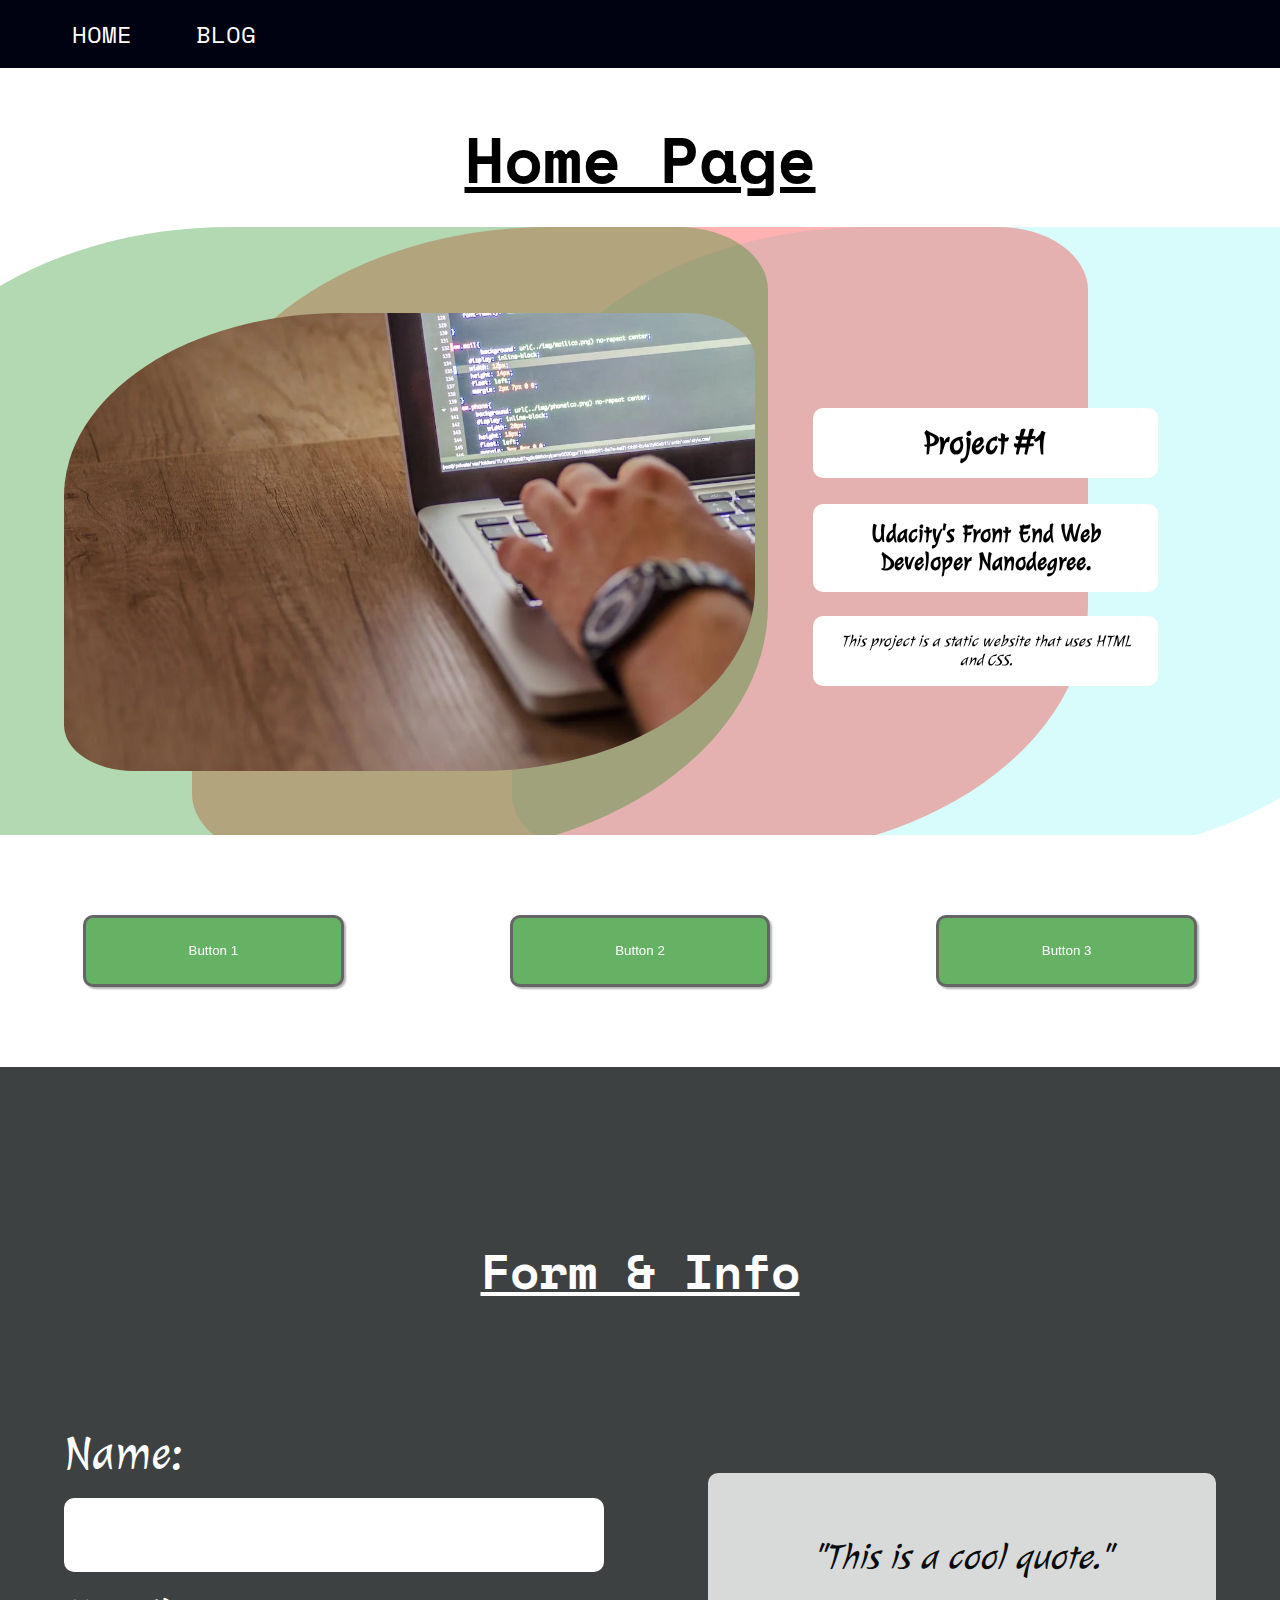
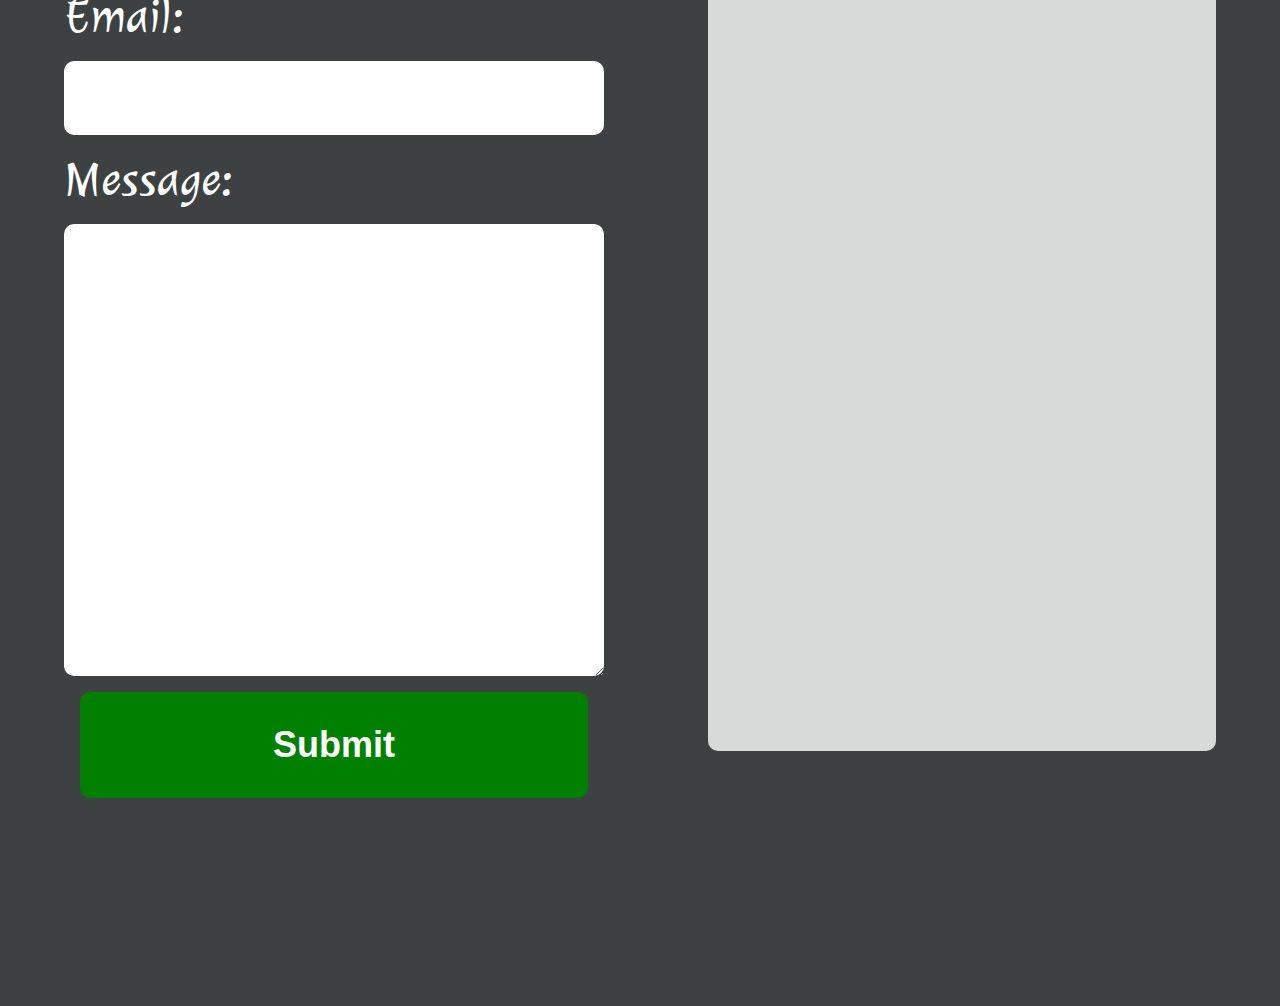
==== index.html @ ba952470 "initial" ====
<!DOCTYPE html>
<html>
    <head>
        <meta charset="UTF-8">
        <title>Personal Blog Website</title>
        <link rel="stylesheet" href="style/index.css">
        <link rel="stylesheet" href="style/footer.css">
        <link rel="stylesheet" href="style/header.css">
        <link rel="preconnect" href="https://fonts.googleapis.com">
        <link rel="preconnect" href="https://fonts.gstatic.com" crossorigin>
        <link href="https://fonts.googleapis.com/css2?family=Caveat&family=Julee&family=Space+Mono&display=swap" rel="stylesheet">    
    </head>
    <body class="container">
        <div>
            <header>
                <nav class="navbar">
                    <ul>
                        <li><a class="mono text-white text-lg" href="index.html">Home</a></li>
                        <li><a class="mono text-white text-lg" href="blog.html">Blog</a></li>
                    </ul>
                </nav>
            </header>
            <div class="">
                <section class="bg-white">
                    <h1 class="mono text-underline text-2xl">Home Page</h1>
                    <div class="hero">
                        <img class="heroImg" src="assets/pexels.webp" alt="laptop image">
                        <div class="greet">
                            <h2 class="script text-bg-white text-xl text-black text-bold">Project #1</h2>
                            <h3 class="script text-bold text-lg text-bg-white">
                                Udacity's Front End Web Developer Nanodegree.
                            </h3>
                            <p class="script text-thin text-italic text-bg-white">This project is a static website that uses HTML and CSS.</p>
                        </div>
                        <div class="box1"></div>
                        <div class="box2"></div>
                        <div class="box3"></div>
                    </div>
                    <div class="button-box">
                        <button class="button">Button 1</button>
                        <button class="button">Button 2</button>
                        <button class="button">Button 3</button>
                    </div>
                </section>
                <section class="bg-black text-lg">
                    <div class="index-bottom">
                        <h2 class="mono subtitle text-white text-xl">Form & Info</h2>
                        <div class="index-info">
                            <form class="form" action="">
                                <label for="name" class="script my-1 text-xl text-white">Name:</label>
                                <input type="text" name="name" id="name" class=" input-field script text-lg text-black">
                                <label for="email" class="script my-1 text-xl text-white">Email:</label>
                                <input type="email" name="email" id="email" class="script text-lg input-field text-black">
                                <label for="message" class="script my-1 text-xl text-white">Message:</label>
                                <textarea name="message" id="message" cols="30" rows="10" class="script text-lg input-field text-black"></textarea>
                                <input type="submit" value="Submit" class="submit">
                            </form>
                            <blockquote class="script blockquote">
                                "This is a cool quote."
                            </blockquote>
                        </div>
                    </div>
                    <div>
                    </div>
                </section>
            </div>
            <footer>
                Udacity Front End Web Developer Nanodegree Project #1
            </footer>
        </div>
    </body>
</html>
---- style/index.css ----
/* TEXT FORMAT */

.script {
    font-family: 'Julee', cursive;
}

.mono {
    font-family: 'Space Mono', monospace;
}

.text-sm {
    font-size: 0.5em;
}

.text-lg {
    font-size: 1.5em;
}

.text-xl {
    font-size: 2em;
}

.text-2xl {
    font-size: 4em;
}

.text-bg-white {
    background-color: white;
    padding: 1rem;
    border-radius: 10px;
}


.bg-white {
    background-color: white;
}

.bg-black {
    background: #3d4142
}

.text-white {
    color: white;
}

.text-black {
    color: black;
}

.text-bold {
    font-weight: bolder;
}

.text-thin {
    font-weight: 200;
}

.text-italic {
    font-style: italic;
}

.text-underline{
    text-decoration: underline;
}

.subtitle {
    text-align: center;
    text-decoration: underline;
}

.my-1 {
    margin: 1rem 0;
}

.my-2 {
    margin: 2rem 0;
}

.mx-1 {
    margin: 0 1rem;
}

.mx-2 {
    margin: 0 2rem;
}

.text-center {
    text-align: center;
}

.input-field {
    width: 100%;
    padding: 1rem;
    border-radius: 10px;
    border: none;
    background: white;
}

.submit {
    width: 100%;
    padding: 2rem;
    border-radius: 10px;
    border: none;
    background: green;
    color: white;
    font-weight: bolder;
    font-size: 1.5em;
    margin: 1rem;
}

.social-links {
    display: flex;
    justify-content: space-around;
    align-items: center;
    flex-direction: row;
    width: 100%;
}

.social-link {
    padding: 0.5rem;
    border-radius: 10px;
    border: none;
    background: green;
    color: white;
    font-weight: bolder;
    font-size: 0.5em;
    margin: 1rem;
}

.social-link:hover {
    cursor: grab;
}

/* UNIVERSAL STYLES */

body {
    margin: 0;
    background: #000111;
    overflow-x: hidden;
}

section {
    padding: 0;
    margin: 0;
    width: 100%;
    display: flex;
    justify-content: center;
    align-items: center;
    flex-direction: column;
    background: black;
    overflow: hidden;
}

.blockquote {
    font-style: italic;
    font-size: 1.5em;
    text-align: center;
    padding: 10%;
    margin: 20% 10%;
    border-radius: 10px;
    background: white;
    opacity: 0.8;
}


@media only screen and (max-width: 600px) {
    .container {
        width: 100% !important;
    }

    .hero {
        display: flex;
        justify-content: space-around;
        overflow: hidden;
        align-items: center;
        flex-direction: column;
        padding: 10% 5%;
        z-index: 2;
    }

    .heroImg {
        width: 60%;
        height: 60%;
        border-radius: 40% 10%;
        padding: 20% 0;
        justify-self: start;
        z-index: 2;
    }
    
    .greet {
        padding: 10%;
        width: 100%;
        text-align: center;
        background: #7ef2f2;
    }


    .button-box {
        display: flex;
        justify-content: space-around;
        align-items: center;
        flex-direction: column;
        padding: 5%;
        width: 100%;
    }

    .button {
        padding: 5% 20%;
        background: green;
        opacity: 0.6;
        border-radius: 10px;
        color: white;
        border: black;
        border-style: solid;
        box-shadow: 2px 2px 2px gray;
        margin: 1rem;
    }
    
    .button:hover {
        background: #7ef2f2;
        opacity: 0.6;
        color: black;
        cursor: grab;
    }

    .index-info {
        display: grid;
        gap: 0.5rem;
        width: 100vw;
        grid-template-columns: 1fr;
    }

    .form {
        padding: 10%;
        display: flex;
        flex-direction: column;
    }
    .post {
        display: flex;
        justify-content: center;
        align-items: center;
        flex-direction: column;
        font-size: 1.5em;
        border-radius: 10px;
        margin: 2rem;
        width: 90%;
        height: 90%;
        background-color: #3d4142
    }
    
    .blog {
        padding: 10%;
        width: 80%;
    }

    .posts {
        display: grid;
        gap: 1rem;
        grid-template-columns: repeat(auto-fit, minmax(300px, 1fr));
    }

    .post {
        padding: 5%;
        color: white;
    }

    .post-content{
        display: flex;
        justify-content: center;
        align-items: center;
        flex-direction: column;
        font-size: 1.5em;
        border-radius: 10px;
        margin: 2rem;
        width: 90%;
        height: 90%;
        background-color: #3d4142
    }

    .post-content > * {
        margin: 0rem 1rem;
    }

    .post-img {
        max-width: 60%;
        min-width: 20%;
        height: 100%;
        border-radius: 10px;
    }

    .author {
        display: flex;
        justify-content: center;
        align-items: center;
        flex-direction: row;
        font-size: 0.5em;
        margin: 0 2rem;
        width: 90%;
        height: 90%;
    }

    .author-img {
        width: 50px;
        height: 50px;
        border-radius: 50%;
        margin: 5%;
    }

    .author-img-lg {
        width: 100px;
        height: 100px;
        border-radius: 50%;
        margin: 5%;
    }

    .author-name {

    }

    .post-link {
        text-decoration: none;
        color: #7ef2f2;
    }

    .post-info {
        display: flex;
        justify-content: space-between;
        align-items: start;
        flex-direction: column;
        width: 60%;
        z-index: 2;
        background: white;
        color: black;
        border-radius: 10px;
        padding: 4rem;
    }
}

@media only screen and (min-width: 600px) {
    .container {
        width: 100% !important;
    }

    .hero {
        display: flex;
        justify-content: space-between;
        overflow: hidden;
        align-items: center;
        flex-direction: column;
        padding: 5% 5%;
    }

    .title {
        margin: 0% 0% 80% 0%;
    }

    .heroImg {
        width: 60%;
        height: 60%;
        border-radius: 50% 10%;
        justify-self: start;
        z-index: 2;
    }
    
    .greet {
        padding: 10%;
        z-index: 2;
        text-align: center;
    }

    .box1 {
        background: #7ef2f2;
        opacity: 0.3;
        height: 50%;
        width: 50%;
        position: absolute;
        border-radius: 50%;
        margin: 0% 0% 50% 50%;
        rotate: 90 deg;
    }

    .box2 {
        background: red;
        opacity: 0.3;
        height: 50%;
        width: 50%;
        position: absolute;
        border-radius: 50%;
        margin: 25% 0% 0% 0%;
        rotate: 45 deg;
    }
    .box3 {
        background: green;
        opacity: 0.3;
        height: 50%;
        width: 50%;
        position: absolute;
        border-radius: 50%;
        margin: 50% 50% 0% 0%;
    }

    .button-box {
        display: flex;
        justify-content: space-around;
        align-items: center;
        flex-direction: row;
        width: 100%;
        padding: 5%;
        z-index: 2;
        background: white;
    }

    .button {
        padding: 5% 10%;
        background: green;
        opacity: 0.6;
        border-radius: 10px;
        color: white;
        border: black;
        border-style: solid;
        box-shadow: 2px 2px 2px gray;
        margin: 1rem;
    }
    
    .button:hover {
        background: #7ef2f2;
        opacity: 0.6;
        color: black;
        cursor: grab;
    }

    .index-info {
        display: grid;
        gap: 0.5rem;
        width: 100vw;
        grid-template-columns: 1fr;
    }

    .form {
        padding: 10%;
        display: flex;
        flex-direction: column;
    }

    .post {
        display: flex;
        justify-content: center;
        align-items: center;
        flex-direction: column;
        font-size: 1.5em;
        border-radius: 10px;
        margin: 2rem;
        width: 90%;
        height: 90%;
        background-color: #3d4142
    }
    
    .blog {
        padding: 10%;
        width: 80%;
    }

    .posts {
        display: grid;
        gap: 1rem;
        grid-template-columns: repeat(auto-fit, minmax(300px, 1fr));
    }

    .post {
        padding: 1rem;
        color: white;
    }

    .post-content{
        display: flex;
        justify-content: center;
        align-items: center;
        flex-direction: column;
        font-size: 1.5em;
        border-radius: 10px;
        margin: 2rem;
        width: 90%;
        height: 90%;
        background-color: #3d4142
    }

    .post-content > * {
        margin: 0rem 1rem;
    }

    .post-img {
        max-width: 60%;
        min-width: 20%;
        height: 100%;
        border-radius: 10px;
    }

    .author {
        display: flex;
        justify-content: center;
        align-items: center;
        flex-direction: row;
        font-size: 0.5em;
        margin: 0 2rem;
        width: 90%;
        height: 90%;
    }

    .author-img {
        width: 50px;
        height: 50px;
        border-radius: 50%;
        margin: 5%;
    }

    .author-img-lg {
        width: 100px;
        height: 100px;
        border-radius: 50%;
        margin: 5%;
    }

    .author-name {

    }

    .post-link {
        text-decoration: none;
        color: #7ef2f2;
    }

    .post-info {
        display: flex;
        justify-content: space-between;
        align-items: start;
        flex-direction: column;
        width: 60%;
        z-index: 2;
        background: white;
        color: black;
        border-radius: 10px;
        padding: 4rem;
    }
}

@media only screen and (min-width: 900px) {
    .container {
        width: 100% !important;
    }

    .hero {
        display: flex;
        justify-content: space-around;
        overflow: hidden;
        align-items: center;
        flex-direction: row;
        padding: 5% 5%;
        z-index: 1;
    }

    .heroImg {
        width: 60%;
        height: 60%;
        border-radius: 40% 10%;
        justify-self: start;
        z-index: 2;
    }
    
    .greet {
        padding: 5%;
        z-index: 2;
    }

    .box1 {
        background: #7ef2f2;
        opacity: 0.3;
        height: 70%;
        width: 70%;
        position: absolute;
        border-radius: 40% 10%;
        margin: 0 0% 0% 50%;
        rotate: 90 deg;
    }

    .box2 {
        background: red;
        opacity: 0.3;
        height: 70%;
        width: 70%;
        position: absolute;
        border-radius: 40% 10%;
        margin: 0 0% 0 0%;
        rotate: 45 deg;
    }
    .box3 {
        background: green;
        opacity: 0.3;
        height: 70%;
        width: 70%;
        position: absolute;
        border-radius: 40% 10%;
        margin: 0% 50% 0% 0%;
    }
    .button-box {
        display: flex;
        justify-content: space-around;
        align-items: center;
        flex-direction: row;
        width: 100%;
        padding: 5%;
        z-index: 2;
        background: white;
    }

    .button {
        padding: 2% 8%;
        background: green;
        opacity: 0.6;
        border-radius: 10px;
        color: white;
        border: black;
        border-style: solid;
        box-shadow: 2px 2px 2px gray;
        margin: 1rem;
    }
    
    .button:hover {
        background: #7ef2f2;
        opacity: 0.6;
        color: black;
        cursor: grab;
    }

    .index-bottom{
        padding: 10%;
    }

    .index-info {
        display: grid;
        gap: 0.5rem;
        width: 100vw;
        grid-template-columns: 1fr 1fr;
    }

    .form {
        padding: 10%;
        display: flex;
        flex-direction: column;
    }

    .post {
        display: flex;
        justify-content: center;
        align-items: center;
        flex-direction: column;
        font-size: 1.5em;
        border-radius: 10px;
        margin: 2rem;
        width: 90%;
        height: 90%;
        background-color: #3d4142
    }
    
    .blog {
        padding: 10%;
        width: 80%;
    }

    .posts {
        display: grid;
        gap: 1rem;
        grid-template-columns: repeat(auto-fit, minmax(300px, 1fr));
    }

    .post {
        display: flex;
        padding: 1rem;
        color: white;
    }

    .post-content{
        display: flex;
        justify-content: center;
        align-items: center;
        flex-direction: column;
        font-size: 1.5em;
        border-radius: 10px;
        margin: 2rem;
        width: 90%;
        height: 90%;
        background-color: #3d4142
    }

    .post-content > * {
        margin: 0rem 1rem;
    }

    .post-img {
        max-width: 60%;
        min-width: 20%;
        height: 100%;
        border-radius: 10px;
    }

    .author {
        display: flex;
        justify-content: center;
        align-items: center;
        flex-direction: row;
        font-size: 0.5em;
        margin: 0 2rem;
        width: 90%;
        height: 90%;
    }

    .author-img {
        width: 50px;
        height: 50px;
        border-radius: 50%;
        margin: 5%;
    }

    .author-img-lg {
        width: 100px;
        height: 100px;
        border-radius: 50%;
        margin: 5%;
        align-self: center;
    }

    .author-name {

    }

    .post-link {
        text-decoration: none;
        color: #7ef2f2;
    }

    .post-info {
        display: flex;
        justify-content: space-between;
        align-items: start;
        flex-direction: column;
        width: 60%;
        z-index: 2;
        background: white;
        color: black;
        border-radius: 10px;
        padding: 4rem;
    }

}
---- style/footer.css ----
footer {
    background-color: #000;
    color: #fff;
    padding: 20px;
    text-align: center;
    font-size: 12px;
    position: fixed;
    bottom: 0;
    width: 100%;
}
---- style/header.css ----
@media only screen and (max-width: 600px) {
    .container {
        width: 100% !important;
    }

    nav ul {
        display: flex;
        flex-direction: row;
        justify-content: center;
    }
    nav ul li {
        list-style: none;
        padding: 0 2rem;
    }
    
    nav ul li a {
        text-decoration: none;
        text-transform: uppercase;
    }
}

@media only screen and (min-width: 600px) {
    .container {
        width: 100% !important;
    }

    nav ul {
        display: flex;
        flex-direction: column;
        justify-content: space-around;
    }
    nav ul {
        display: flex;
        flex-direction: row;
        justify-content: start;
    }
    
    nav ul li {
        list-style: none;
        padding: 0 2rem;
    }
    
    nav ul li a {
        text-decoration: none;
        text-transform: uppercase;
    }
}

@media only screen and (min-width: 900px) {
    .container {
        width: 100% !important;
    }

    nav ul {
        display: flex;
        flex-direction: column;
        justify-content: space-around;
    }
    nav ul {
        display: flex;
        flex-direction: row;
        justify-content: start;
    }
    
    nav ul li {
        list-style: none;
        padding: 0 2rem;
    }
    
    nav ul li a {
        text-decoration: none;
        text-transform: uppercase;
    }
}
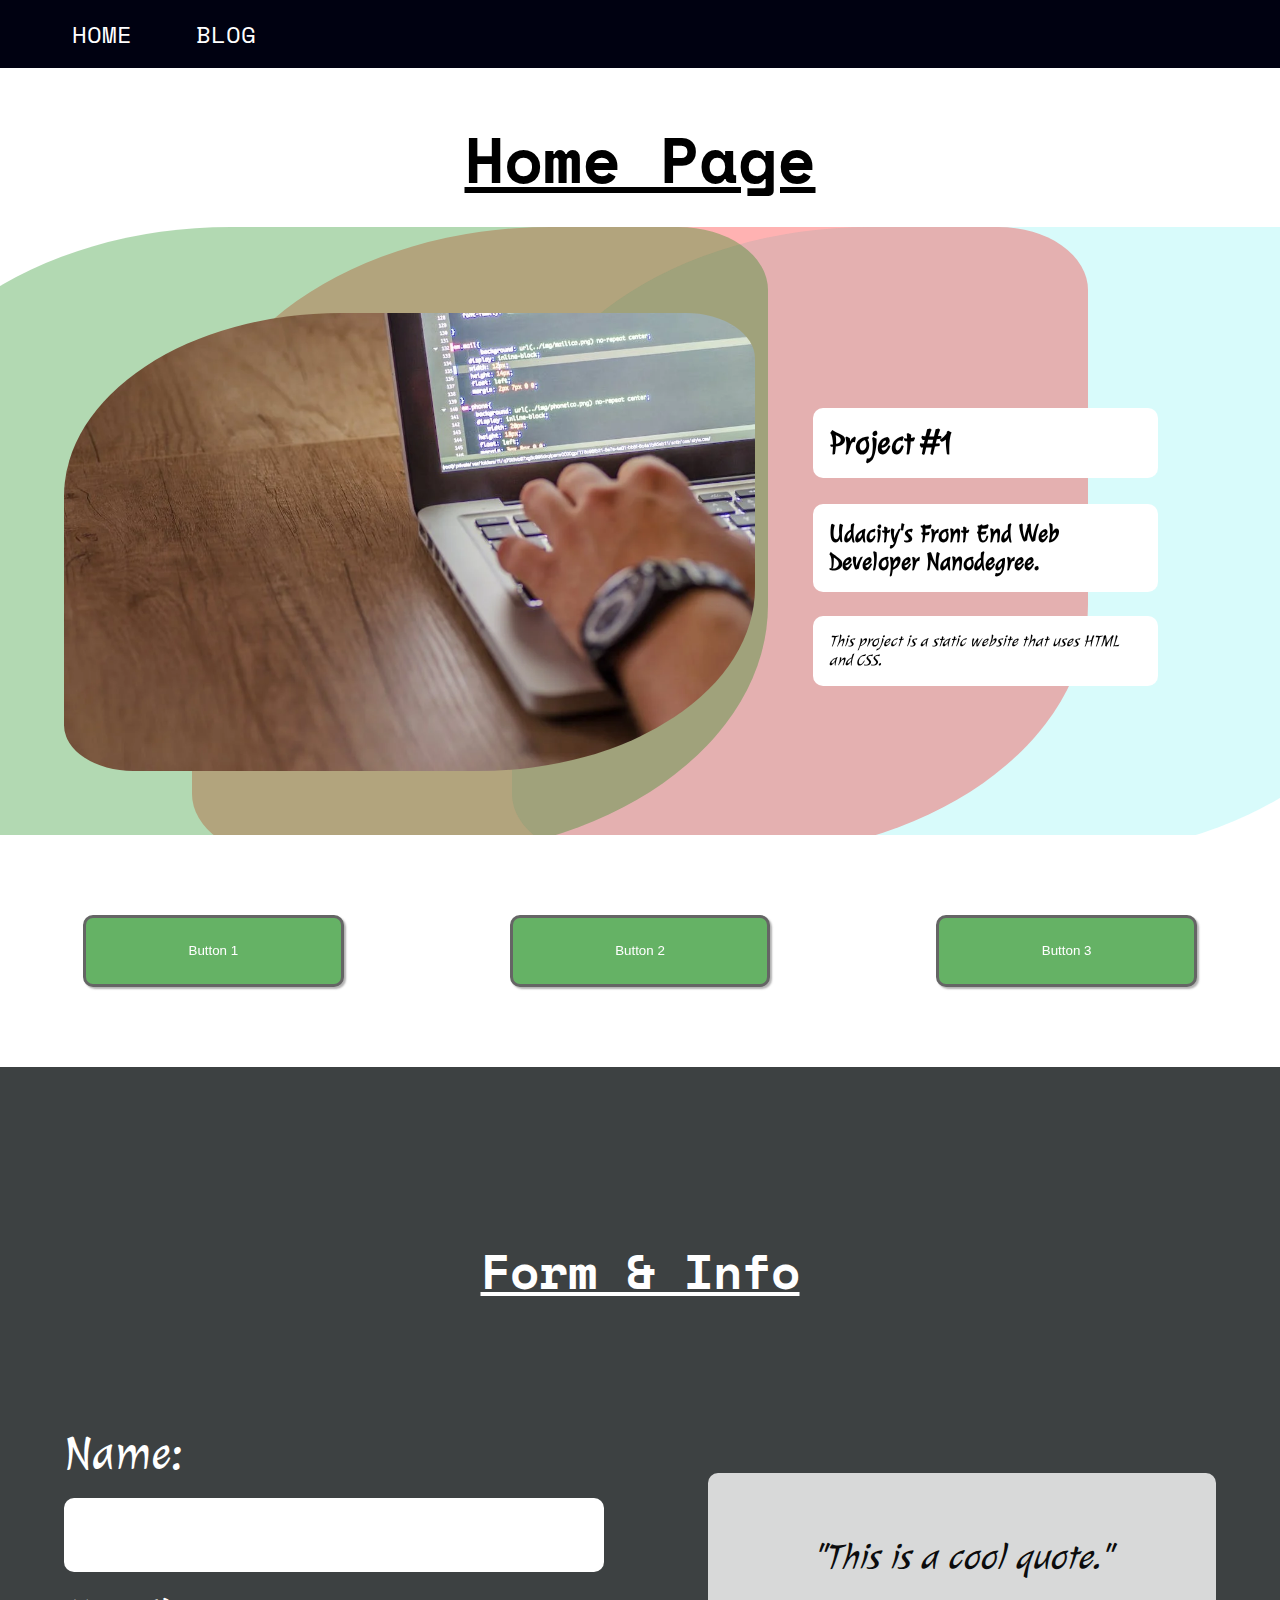
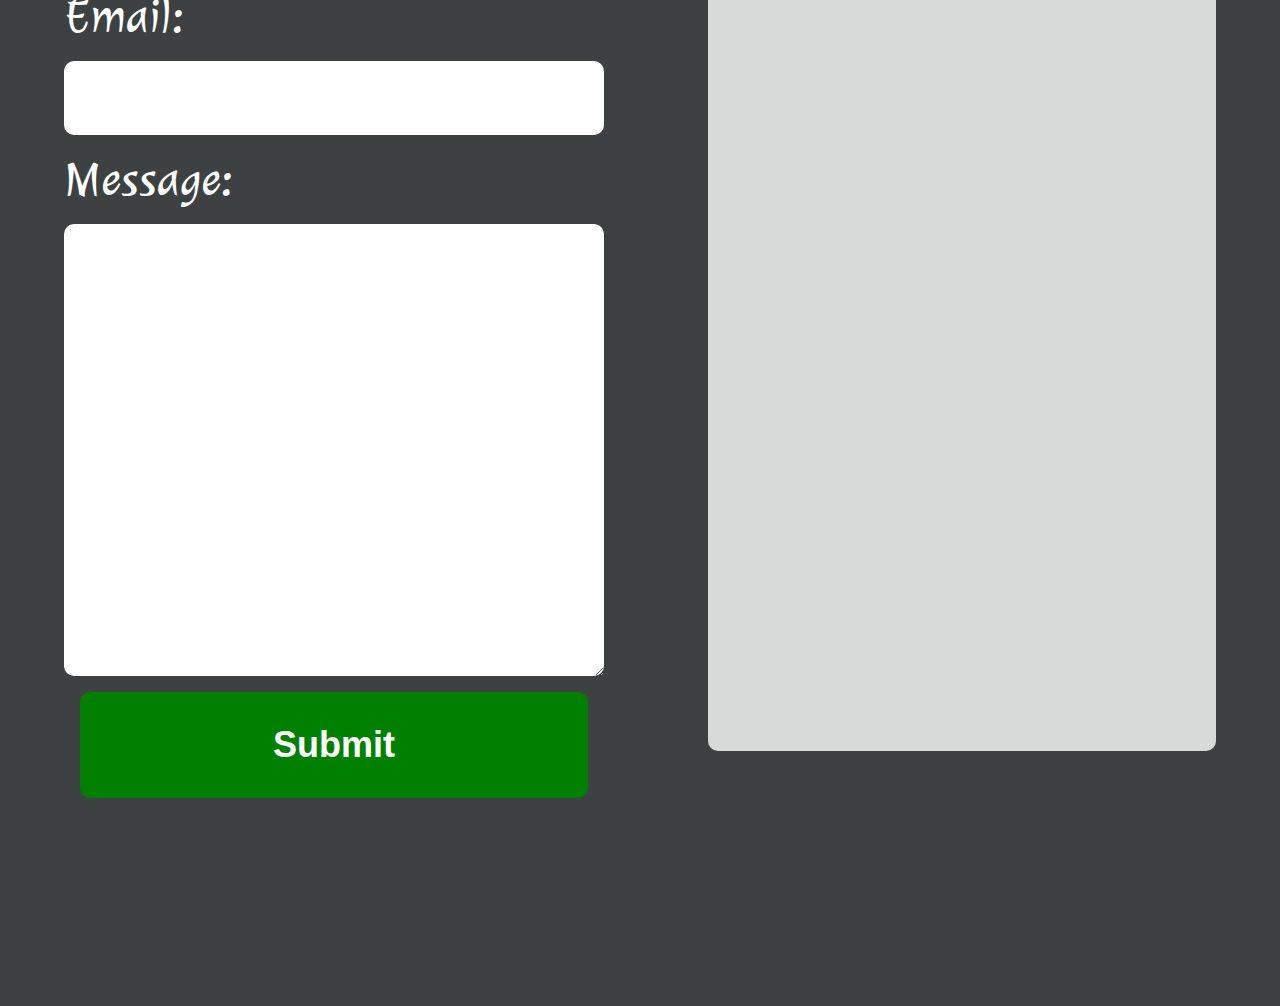
==== commit d19bd771: "responsive" ====
--- a/index.html
+++ b/index.html
@@ -3,9 +3,7 @@
     <head>
         <meta charset="UTF-8">
         <title>Personal Blog Website</title>
-        <link rel="stylesheet" href="style/index.css">
-        <link rel="stylesheet" href="style/footer.css">
-        <link rel="stylesheet" href="style/header.css">
+        <link rel="stylesheet" href="style/style.css">
         <link rel="preconnect" href="https://fonts.googleapis.com">
         <link rel="preconnect" href="https://fonts.gstatic.com" crossorigin>
         <link href="https://fonts.googleapis.com/css2?family=Caveat&family=Julee&family=Space+Mono&display=swap" rel="stylesheet">    
@@ -16,7 +14,7 @@
                 <nav class="navbar">
                     <ul>
                         <li><a class="mono text-white text-lg" href="index.html">Home</a></li>
-                        <li><a class="mono text-white text-lg" href="blog.html">Blog</a></li>
+                        <li><a class="mono text-white text-lg" href="pages/blog.html">Blog</a></li>
                     </ul>
                 </nav>
             </header>
--- a/style/style.css
+++ b/style/style.css
@@ -0,0 +1,272 @@
+/* small screens */
+@import "small.css";
+/* medium screens */
+@import "medium.css";
+/* large screens */
+@import "large.css";
+/* xlarge screens */
+@import "xlarge.css";
+/* header format */
+@import url("header.css");
+/* footer format */
+@import url("footer.css");
+
+/* TEXT FORMAT */
+
+.script {
+    font-family: 'Julee', cursive;
+}
+
+.mono {
+    font-family: 'Space Mono', monospace;
+}
+
+.text-sm {
+    font-size: 0.5em;
+}
+
+.text-lg {
+    font-size: 1.5em;
+}
+
+.text-xl {
+    font-size: 2em;
+}
+
+.text-2xl {
+    font-size: 4em;
+}
+
+.text-bg-white {
+    background-color: white;
+    padding: 1rem;
+    border-radius: 10px;
+}
+
+
+.bg-white {
+    background-color: white;
+}
+
+.bg-black {
+    background: #3d4142
+}
+
+.text-white {
+    color: white;
+}
+
+.text-black {
+    color: black;
+}
+
+.text-bold {
+    font-weight: bolder;
+}
+
+.text-thin {
+    font-weight: 200;
+}
+
+.text-italic {
+    font-style: italic;
+}
+
+.text-underline{
+    text-decoration: underline;
+}
+
+.subtitle {
+    text-align: center;
+    text-decoration: underline;
+}
+
+.my-1 {
+    margin: 1rem 0;
+}
+
+.my-2 {
+    margin: 2rem 0;
+}
+
+.mx-1 {
+    margin: 0 1rem;
+}
+
+.mx-2 {
+    margin: 0 2rem;
+}
+
+.text-center {
+    text-align: center;
+}
+
+.input-field {
+    width: 100%;
+    padding: 1rem;
+    border-radius: 10px;
+    border: none;
+    background: white;
+}
+
+.submit {
+    width: 100%;
+    padding: 2rem;
+    border-radius: 10px;
+    border: none;
+    background: green;
+    color: white;
+    font-weight: bolder;
+    font-size: 1.5em;
+    margin: 1rem;
+}
+
+.social-links {
+    display: flex;
+    justify-content: space-around;
+    align-items: center;
+    flex-direction: row;
+    width: 100%;
+}
+
+.social-link {
+    padding: 0.5rem;
+    border-radius: 10px;
+    border: none;
+    background: green;
+    color: white;
+    font-weight: bolder;
+    font-size: 1rem;
+    margin: 1rem;
+}
+
+.social-link:hover {
+    cursor: grab;
+}
+
+/* UNIVERSAL STYLES */
+
+body {
+    margin: 0;
+    background: #000111;
+    overflow-x: hidden;
+}
+
+section {
+    padding: 0;
+    margin: 0;
+    width: 100%;
+    display: flex;
+    justify-content: center;
+    align-items: center;
+    flex-direction: column;
+    background: black;
+    overflow: hidden;
+}
+
+.blockquote {
+    font-style: italic;
+    font-size: 1.5em;
+    text-align: center;
+    padding: 10%;
+    margin: 20% 10%;
+    border-radius: 10px;
+    background: white;
+    opacity: 0.8;
+}
+
+.post {
+    display: flex;
+    justify-content: center;
+    align-items: center;
+    flex-direction: column;
+    font-size: 1.5em;
+    border-radius: 10px;
+    margin: 1%;
+    width: 300px;
+    height: 500px;
+    background-color: #3d4142;
+    color: white;
+}
+
+.blog {
+    max-width: 100%;
+}
+
+.posts {
+   display: flex;
+   justify-content: center;
+   flex-direction: row;
+   flex-wrap: wrap;
+}
+
+.post-content{
+    display: flex;
+    justify-content: center;
+    align-items: center;
+    flex-direction: column;
+    font-size: 1.5em;
+    border-radius: 10px;
+    margin: 2rem;
+    width: 90%;
+    height: 90%;
+    background-color: #3d4142
+}
+
+.post-content > * {
+    margin: 0rem 1rem;
+}
+
+.post-img {
+    max-width: 60%;
+    min-width: 20%;
+    height: 100%;
+    border-radius: 10px;
+}
+
+.author {
+    display: flex;
+    justify-content: center;
+    align-items: center;
+    flex-direction: row;
+    font-size: 0.5em;
+    margin: 0 2rem;
+    width: 90%;
+    height: 90%;
+}
+
+.author-img {
+    width: 50px;
+    height: 50px;
+    border-radius: 50%;
+    margin: 5%;
+}
+
+.author-img-lg {
+    width: 100px;
+    height: 100px;
+    border-radius: 50%;
+    margin: 5%;
+}
+
+.author-name {
+
+}
+
+.post-link {
+    text-decoration: none;
+    color: #7ef2f2;
+}
+
+.post-info {
+    display: flex;
+    justify-content: space-between;
+    align-items: start;
+    flex-direction: column;
+    width: 60%;
+    z-index: 2;
+    background: white;
+    color: black;
+    border-radius: 10px;
+    padding: 4rem;
+}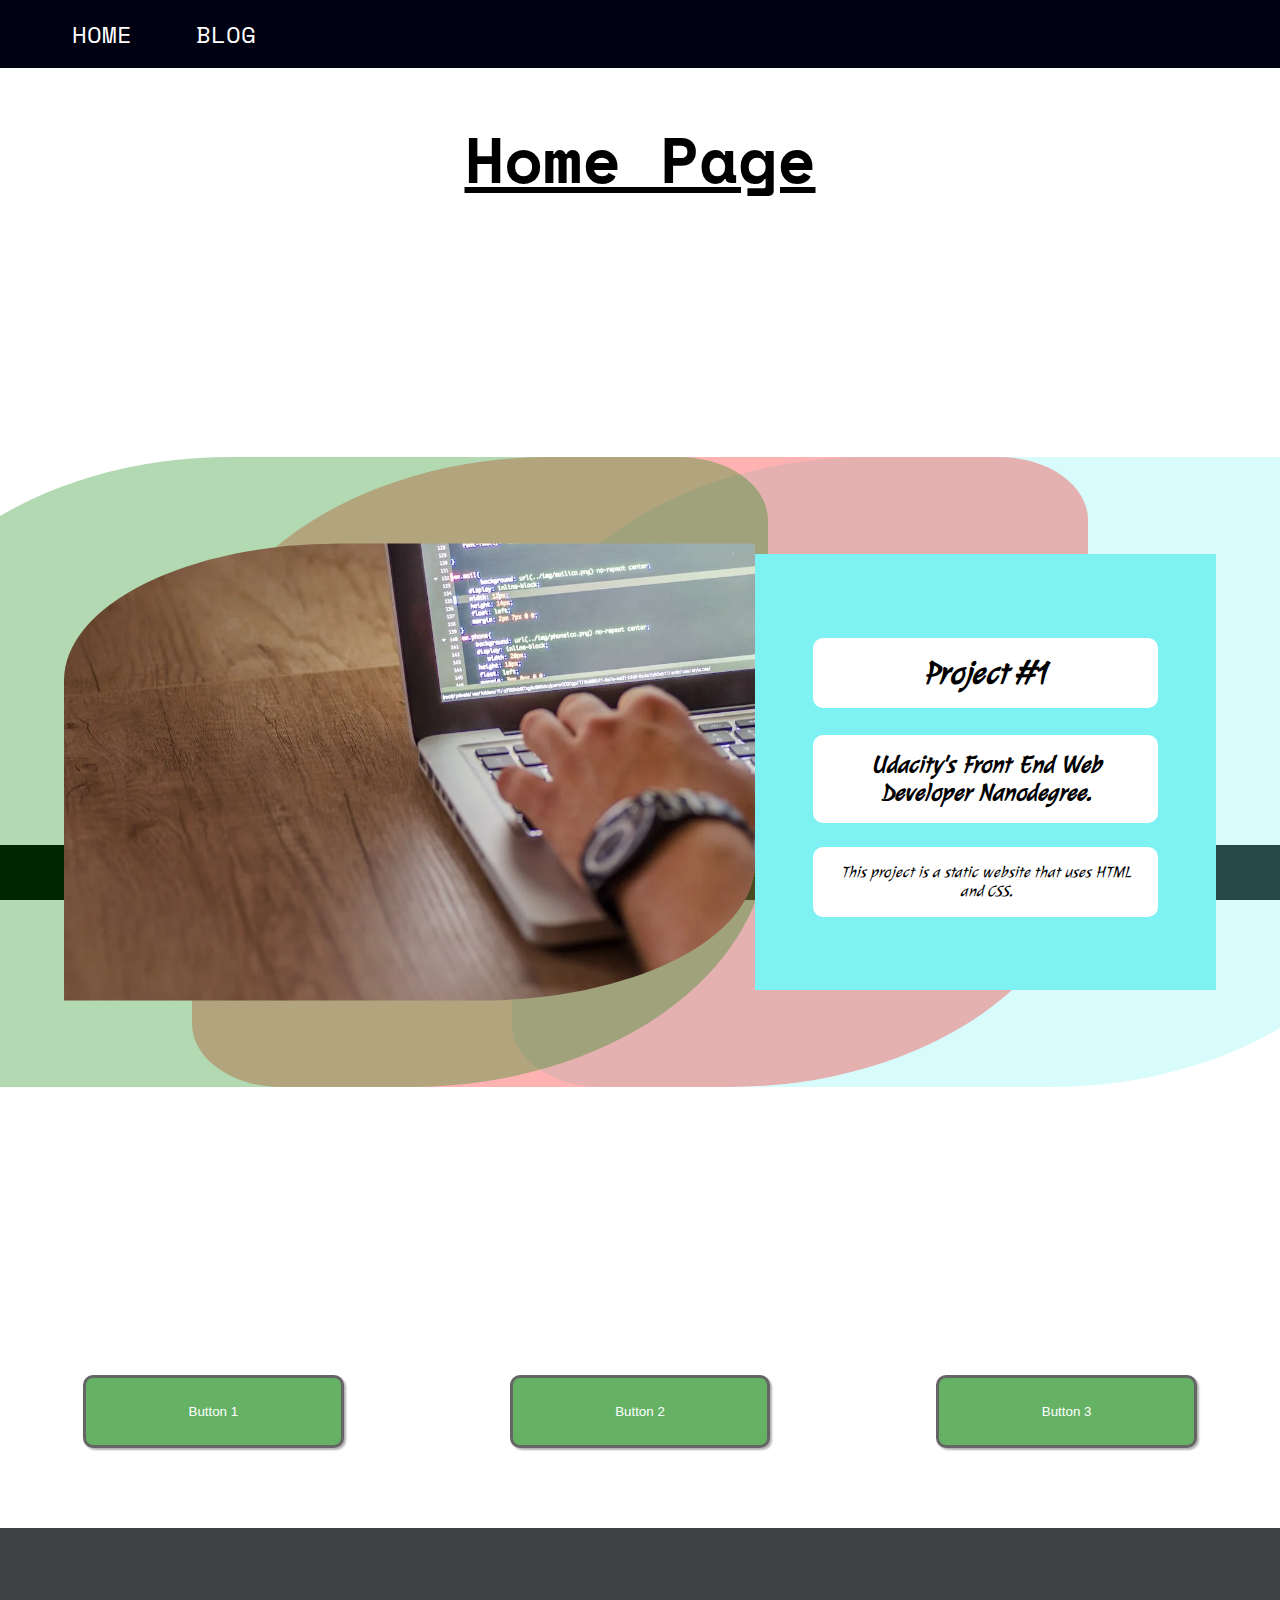
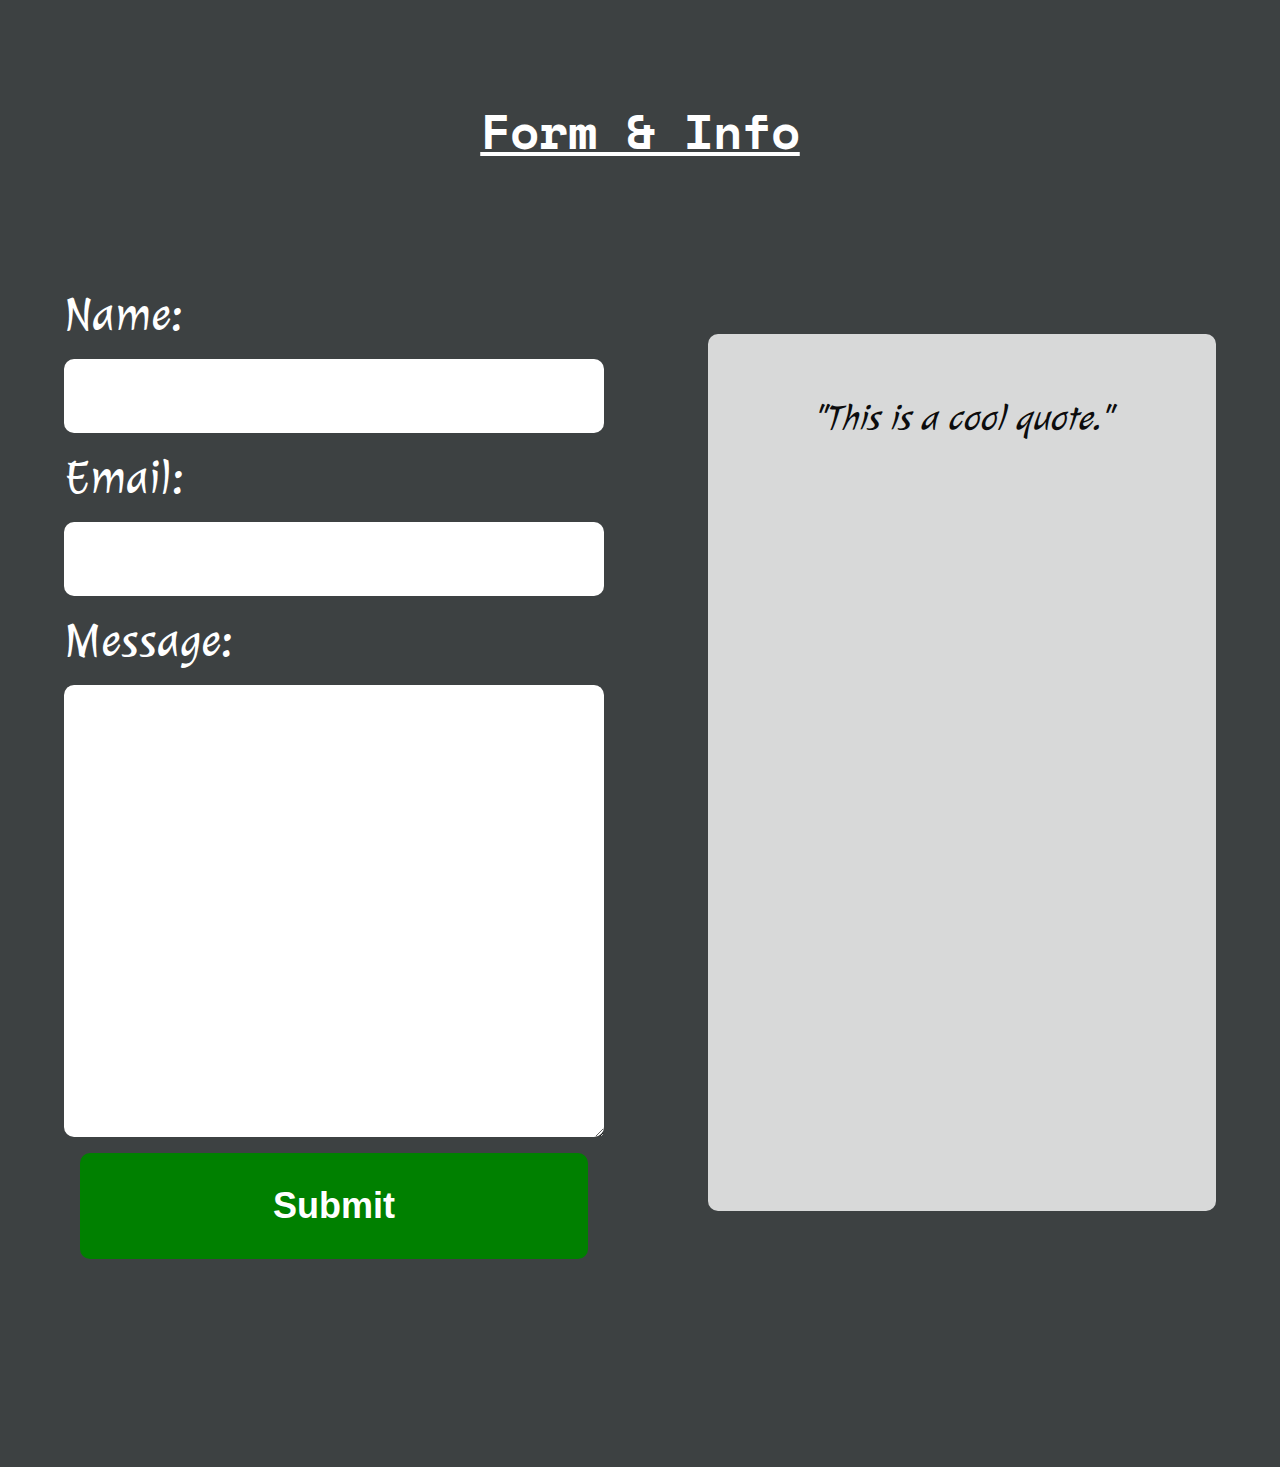
==== commit d76ccb25: "TODO: blog posts" ====
--- a/index.html
+++ b/index.html
@@ -24,11 +24,11 @@
                     <div class="hero">
                         <img class="heroImg" src="assets/pexels.webp" alt="laptop image">
                         <div class="greet">
-                            <h2 class="script text-bg-white text-xl text-black text-bold">Project #1</h2>
+                            <h2 class="script text-bg-white text-xl text-black text-bold"><em>Project #1</em></h2>
                             <h3 class="script text-bold text-lg text-bg-white">
-                                Udacity's Front End Web Developer Nanodegree.
+                                <em>Udacity's Front End Web Developer Nanodegree.</em>
                             </h3>
-                            <p class="script text-thin text-italic text-bg-white">This project is a static website that uses HTML and CSS.</p>
+                            <p class="script text-thin text-italic text-bg-white"><i>This project is a static website that uses HTML and CSS.</i></p>
                         </div>
                         <div class="box1"></div>
                         <div class="box2"></div>
@@ -42,7 +42,7 @@
                 </section>
                 <section class="bg-black text-lg">
                     <div class="index-bottom">
-                        <h2 class="mono subtitle text-white text-xl">Form & Info</h2>
+                        <h2 class="mono subtitle text-white text-xl"><u>Form & Info</u></h2>
                         <div class="index-info">
                             <form class="form" action="">
                                 <label for="name" class="script my-1 text-xl text-white">Name:</label>
--- a/style/style.css
+++ b/style/style.css
@@ -175,29 +175,30 @@
     opacity: 0.8;
 }
 
-.post {
-    display: flex;
-    justify-content: center;
-    align-items: center;
-    flex-direction: column;
-    font-size: 1.5em;
-    border-radius: 10px;
-    margin: 1%;
-    width: 300px;
-    height: 500px;
-    background-color: #3d4142;
-    color: white;
-}
-
 .blog {
     max-width: 100%;
 }
 
 .posts {
-   display: flex;
-   justify-content: center;
-   flex-direction: row;
-   flex-wrap: wrap;
+    width: 100%;
+    display: flex;
+    justify-content: center;
+    flex-direction: row;
+    flex-wrap: wrap;
+ }
+
+ .post {
+    display: flex;
+    justify-content: center;
+    align-items: center;
+    flex-direction: column;
+    font-size: 1.5em;
+    border-radius: 10px;
+    margin: 5% 2%;
+    width: 500px;
+    height: 600px;
+    background-color: #3d4142;
+    color: white;
 }
 
 .post-content{
@@ -250,11 +251,14 @@
 }
 
 .author-name {
-
+    font-size: 2em;
+    font-weight: bolder;
+    margin: 0 1rem;
 }
 
 .post-link {
     text-decoration: none;
+    padding: 1rem;
     color: #7ef2f2;
 }
 
